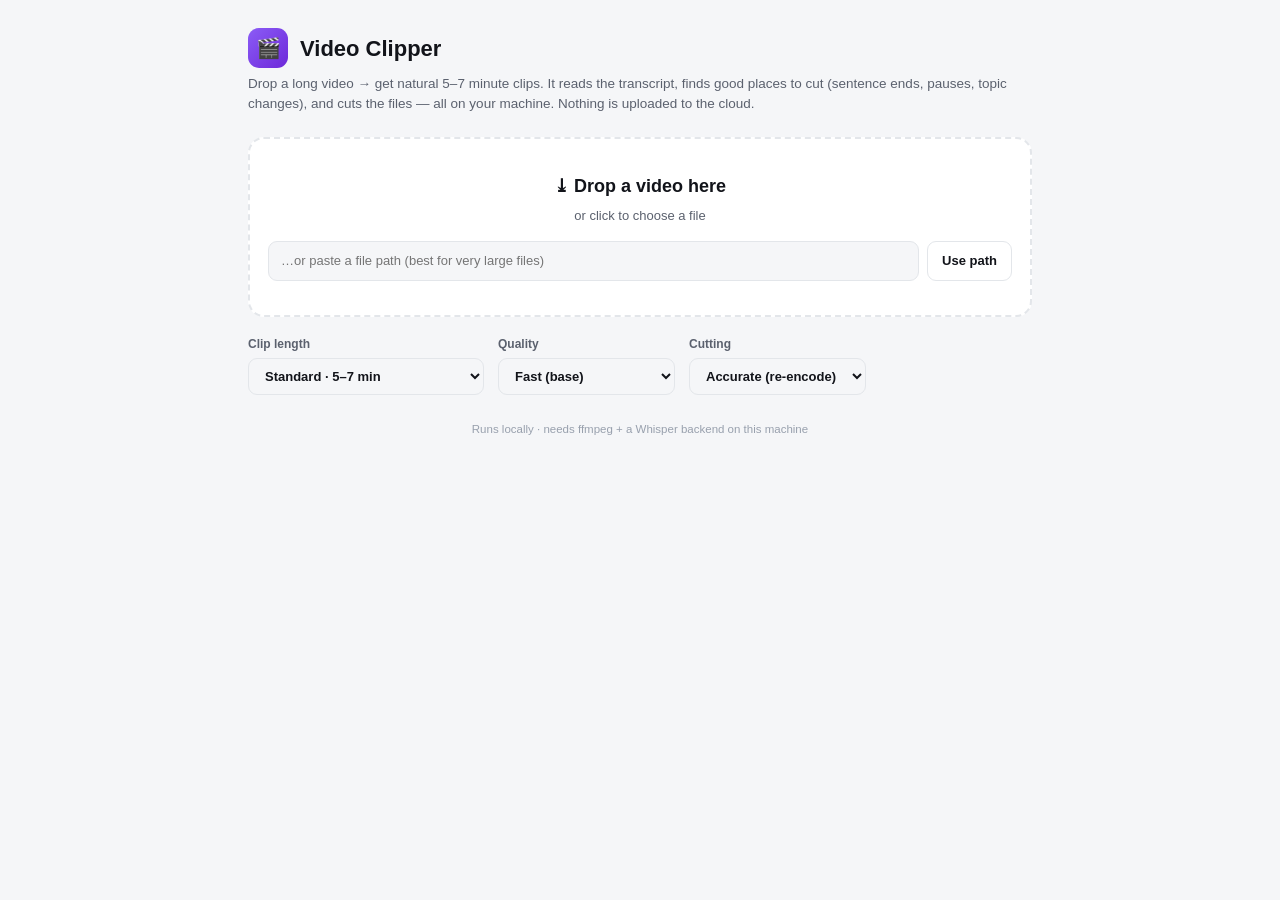
==== app/video/static/index.html @ 8dc8cff9 "Make the clipper a standalone app; unhook it from the assistant Per request ("just the video clipper" ====
<!doctype html>
<html lang="en">
<head>
<meta charset="utf-8"/>
<meta name="viewport" content="width=device-width, initial-scale=1"/>
<title>Video Clipper</title>
<style>
  :root{
    --bg:#0f1115; --card:#171a21; --line:#272b34; --fg:#e8eaed; --muted:#9aa0ac;
    --faint:#6b7280; --accent:#8b5cf6; --accent2:#6d28d9; --ok:#22c55e; --danger:#ef4444;
  }
  @media (prefers-color-scheme: light){
    :root{--bg:#f5f6f8;--card:#fff;--line:#e3e6ea;--fg:#12141a;--muted:#5b616e;--faint:#98a0ad;}
  }
  *{box-sizing:border-box}
  body{margin:0;background:var(--bg);color:var(--fg);font:15px/1.5 -apple-system,BlinkMacSystemFont,"Segoe UI",Roboto,sans-serif}
  .wrap{max-width:820px;margin:0 auto;padding:28px 18px 80px}
  header{display:flex;align-items:center;gap:12px;margin-bottom:6px}
  header .logo{width:40px;height:40px;border-radius:11px;display:grid;place-items:center;background:linear-gradient(135deg,var(--accent),var(--accent2));font-size:20px}
  h1{font-size:22px;margin:0}
  .sub{color:var(--muted);font-size:13.5px;margin:2px 0 22px}
  .dropzone{border:2px dashed var(--line);border-radius:16px;background:var(--card);padding:34px 18px;text-align:center;transition:all .18s;cursor:pointer}
  .dropzone.over{border-color:var(--accent);background:color-mix(in srgb,var(--accent) 10%,var(--card))}
  .dz-big{font-size:18px;font-weight:700}
  .dz-sub{font-size:13px;color:var(--muted);margin-top:6px}
  .row{display:flex;gap:8px;margin-top:16px;flex-wrap:wrap;justify-content:center}
  input,select,button{font:inherit;color:var(--fg)}
  input[type=text],select{padding:9px 12px;border-radius:9px;border:1px solid var(--line);background:var(--bg);font-size:13px}
  .path{flex:1;min-width:220px}
  button{cursor:pointer;border:1px solid var(--line);background:var(--card);border-radius:9px;padding:9px 14px;font-size:13px;font-weight:600}
  button.primary{background:var(--accent);border-color:var(--accent);color:#fff}
  button:disabled{opacity:.5;cursor:default}
  .opts{display:flex;gap:14px;flex-wrap:wrap;margin:18px 0}
  .opts label{display:flex;flex-direction:column;gap:5px;font-size:12px;color:var(--muted);font-weight:600}
  .panel{background:var(--card);border:1px solid var(--line);border-radius:14px;padding:16px;margin:14px 0}
  .pbar{height:9px;border-radius:6px;background:var(--line);overflow:hidden;margin-top:12px}
  .pbar>span{display:block;height:100%;width:0;background:var(--accent);border-radius:6px;transition:width .4s ease}
  .clip{background:var(--card);border:1px solid var(--line);border-radius:14px;padding:14px;margin:12px 0}
  .clip h3{margin:0 0 4px;font-size:15px}
  .clip .meta{font-size:12px;color:var(--muted);margin-bottom:8px}
  .clip .meta .why{color:var(--faint)}
  video{width:100%;max-height:260px;background:#000;border-radius:10px;margin:4px 0 8px}
  .txt{font-size:12px;color:var(--muted);max-height:56px;overflow:hidden}
  .acts{margin-top:8px;display:flex;gap:8px}
  a.btn{text-decoration:none;color:var(--fg);border:1px solid var(--line);background:var(--bg);border-radius:9px;padding:8px 13px;font-size:13px;font-weight:600}
  .note{border-radius:10px;padding:10px 12px;font-size:12.5px;background:color-mix(in srgb,var(--accent) 12%,var(--card));border:1px solid var(--line)}
  .err{color:var(--danger)}
  .foot{color:var(--faint);font-size:11.5px;text-align:center;margin-top:26px}
</style>
</head>
<body>
<div class="wrap">
  <header><div class="logo">🎬</div><div><h1>Video Clipper</h1></div></header>
  <div class="sub">Drop a long video → get natural 5–7 minute clips. It reads the transcript, finds
    good places to cut (sentence ends, pauses, topic changes), and cuts the files — all on your
    machine. Nothing is uploaded to the cloud.</div>

  <div id="dropzone" class="dropzone">
    <div class="dz-big">⤓ Drop a video here</div>
    <div class="dz-sub">or click to choose a file</div>
    <input type="file" id="file" accept="video/*,audio/*" style="display:none"/>
    <div class="row" onclick="event.stopPropagation()">
      <input type="text" id="path" class="path" placeholder="…or paste a file path (best for very large files)"/>
      <button id="pathgo">Use path</button>
    </div>
  </div>

  <div class="opts">
    <label>Clip length
      <select id="len">
        <option value="standard">Standard · 5–7 min</option>
        <option value="short">Short · 3–4 min (more clips)</option>
        <option value="bite">Bite-size · 1–2 min (most clips)</option>
        <option value="long">Long · 8–10 min</option>
      </select></label>
    <label>Quality
      <select id="model">
        <option value="base">Fast (base)</option>
        <option value="small">Better (small)</option>
        <option value="medium">Best (medium · slow)</option>
      </select></label>
    <label>Cutting
      <select id="fast">
        <option value="false">Accurate (re-encode)</option>
        <option value="true">Fast (copy)</option>
      </select></label>
  </div>

  <div id="status"></div>
  <div id="results"></div>
  <div class="foot">Runs locally · needs ffmpeg + a Whisper backend on this machine</div>
</div>

<script>
const $=s=>document.querySelector(s);
const esc=s=>(s||"").replace(/[&<>"]/g,c=>({"&":"&amp;","<":"&lt;",">":"&gt;",'"':"&quot;"}[c]));
const LEN={standard:[5,7,6],short:[3,4.5,3.5],bite:[1,2,1.5],long:[8,10,9]};
let poll=null;

function opts(){const[mn,mx,tg]=LEN[$("#len").value]||LEN.standard;
  return{min:mn,max:mx,target:tg,model:$("#model").value,fast:$("#fast").value};}

const dz=$("#dropzone");
dz.onclick=()=>$("#file").click();
$("#file").onchange=e=>{if(e.target.files[0])upload(e.target.files[0]);};
$("#pathgo").onclick=e=>{e.stopPropagation();const p=$("#path").value.trim();if(p)startPath(p);};
["dragover","dragenter"].forEach(ev=>dz.addEventListener(ev,e=>{e.preventDefault();dz.classList.add("over");}));
["dragleave","drop"].forEach(ev=>dz.addEventListener(ev,e=>{e.preventDefault();dz.classList.remove("over");}));
dz.addEventListener("drop",e=>{const f=e.dataTransfer.files[0];if(f)upload(f);});

function setStatus(text,frac){
  $("#status").innerHTML=`<div class="panel"><div>${text}</div>`+
    (frac!=null?`<div class="pbar"><span style="width:${Math.round(frac*100)}%"></span></div>`:"")+`</div>`;
}

function upload(file){
  const o=opts(),fd=new FormData();
  fd.append("file",file);fd.append("min",o.min);fd.append("max",o.max);
  fd.append("target",o.target);fd.append("model",o.model);fd.append("fast",o.fast);
  setStatus(`Uploading “${esc(file.name)}” (${(file.size/1e6).toFixed(0)} MB)…`,0.01);
  $("#results").innerHTML="";
  const xhr=new XMLHttpRequest();xhr.open("POST","/upload");
  xhr.upload.onprogress=e=>{if(e.lengthComputable)setStatus(`Uploading “${esc(file.name)}”…`,0.01+0.14*(e.loaded/e.total));};
  xhr.onload=()=>{try{const r=JSON.parse(xhr.responseText);r.job_id?watch(r.job_id):setStatus("✗ "+(r.error||"failed"));}catch{setStatus("✗ upload failed");}};
  xhr.onerror=()=>setStatus("✗ upload failed (is the app running?)");
  xhr.send(fd);
}

async function startPath(path){
  setStatus("Starting…",0.02);$("#results").innerHTML="";
  const r=await fetch("/jobs",{method:"POST",headers:{"Content-Type":"application/json"},
    body:JSON.stringify({path,...opts()})}).then(r=>r.json());
  r.job_id?watch(r.job_id):setStatus("✗ "+(r.error||"could not start"));
}

function watch(id){
  clearInterval(poll);
  const tick=async()=>{
    const j=await fetch("/jobs/"+id).then(r=>r.json());
    if(j.error){setStatus("✗ "+j.error);clearInterval(poll);return;}
    const est=j.est_clips?` · ~${j.est_clips} clips`:"";
    setStatus(`${esc(j.stage||j.status)}${est}`,j.progress);
    if(["done","plan_only","error"].includes(j.status)){clearInterval(poll);render(j);}
  };
  tick();poll=setInterval(tick,1500);
}

function render(j){
  const el=$("#results");
  if(j.status==="error"){el.innerHTML=`<div class="panel err">✗ ${esc(j.error||"failed")}</div>`;return;}
  const clips=j.clips||[],planOnly=j.status==="plan_only";
  let h="";
  if(planOnly)h+=`<div class="panel note">🛠 ffmpeg isn’t installed, so these are the planned cuts only.
    Install it (<b>brew install ffmpeg</b>) and run again to get the files.</div>`;
  h+=`<div class="panel"><b>${clips.length} clips${planOnly?" (planned)":""}</b>
    ${j.out_dir?`<div style="font-size:12px;color:var(--muted);margin-top:4px">Saved to ${esc(j.out_dir)}</div>`:""}</div>`;
  h+=clips.map(c=>{
    const mins=(c.duration/60).toFixed(1);
    const vid=c.file_url?`<video src="${esc(c.file_url)}" controls preload="none"></video>`:"";
    const dl=c.file_url?`<a class="btn" href="${esc(c.file_url)}" download>⤓ Download</a>`:"";
    const err=c.error?`<div class="err" style="font-size:11px">${esc(c.error)}</div>`:"";
    return `<div class="clip"><h3>${esc(c.title||("Clip "+(c.index+1)))}</h3>
      <div class="meta">${esc(c.start_hms)} → ${esc(c.end_hms)} · ${mins} min · <span class="why">${esc(c.reason)}</span></div>
      ${vid}${err}<div class="txt">${esc((c.text||"").slice(0,240))}</div>
      <div class="acts">${dl}</div></div>`;
  }).join("");
  el.innerHTML=h;
}
</script>
</body>
</html>
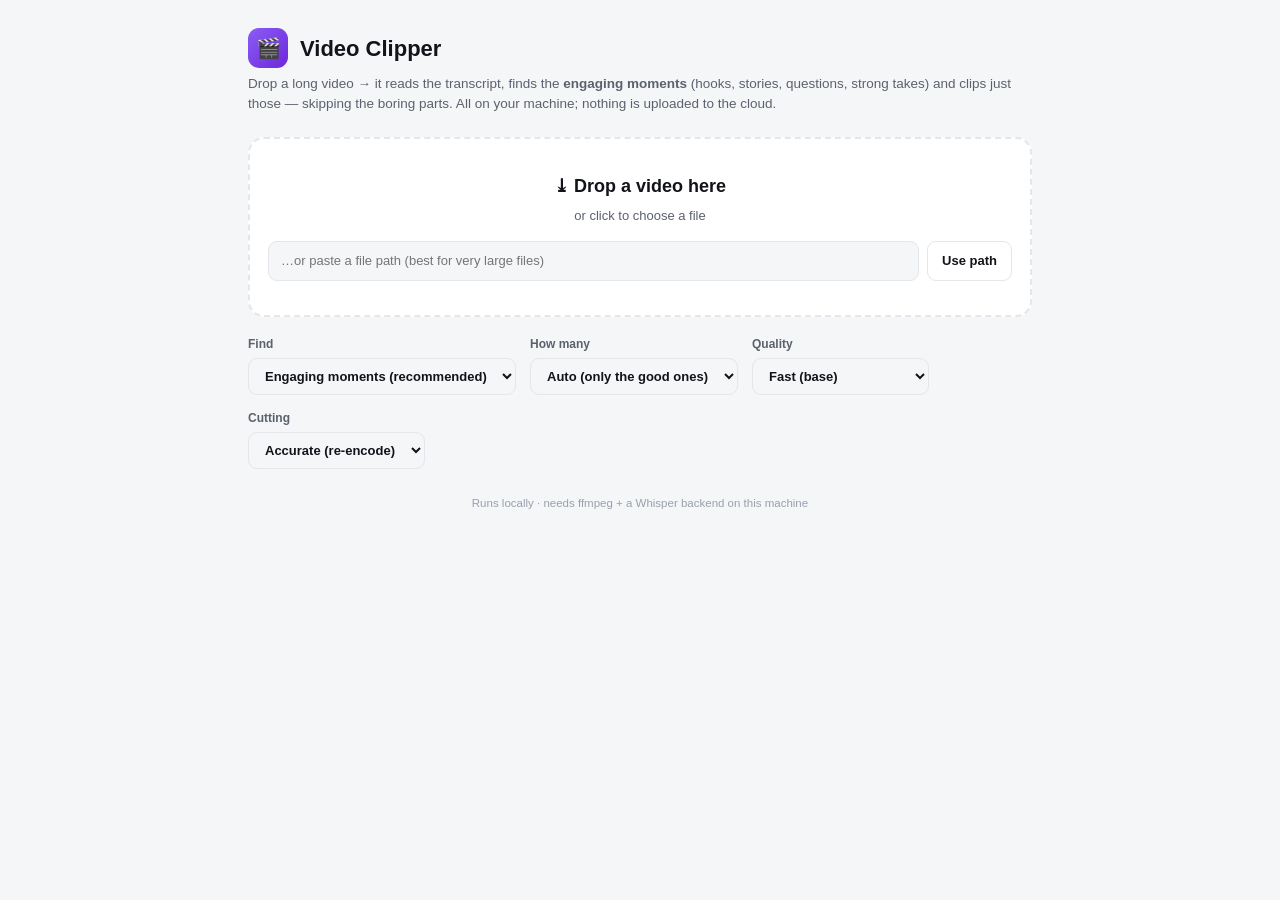
==== commit b5cc0ec3: "Clipper: find engaging moments, not uniform 5-minute chunks Real-run feedback: the clipper was slici" ====
--- a/app/video/static/index.html
+++ b/app/video/static/index.html
@@ -37,6 +37,7 @@
   .pbar>span{display:block;height:100%;width:0;background:var(--accent);border-radius:6px;transition:width .4s ease}
   .clip{background:var(--card);border:1px solid var(--line);border-radius:14px;padding:14px;margin:12px 0}
   .clip h3{margin:0 0 4px;font-size:15px}
+  .clip .score{display:inline-block;font-size:12px;font-weight:700;color:var(--accent);margin-right:7px}
   .clip .meta{font-size:12px;color:var(--muted);margin-bottom:8px}
   .clip .meta .why{color:var(--faint)}
   video{width:100%;max-height:260px;background:#000;border-radius:10px;margin:4px 0 8px}
@@ -51,9 +52,9 @@
 <body>
 <div class="wrap">
   <header><div class="logo">🎬</div><div><h1>Video Clipper</h1></div></header>
-  <div class="sub">Drop a long video → get natural 5–7 minute clips. It reads the transcript, finds
-    good places to cut (sentence ends, pauses, topic changes), and cuts the files — all on your
-    machine. Nothing is uploaded to the cloud.</div>
+  <div class="sub">Drop a long video → it reads the transcript, finds the <b>engaging moments</b>
+    (hooks, stories, questions, strong takes) and clips just those — skipping the boring parts.
+    All on your machine; nothing is uploaded to the cloud.</div>
 
   <div id="dropzone" class="dropzone">
     <div class="dz-big">⤓ Drop a video here</div>
@@ -66,12 +67,17 @@
   </div>
 
   <div class="opts">
-    <label>Clip length
-      <select id="len">
-        <option value="standard">Standard · 5–7 min</option>
-        <option value="short">Short · 3–4 min (more clips)</option>
-        <option value="bite">Bite-size · 1–2 min (most clips)</option>
-        <option value="long">Long · 8–10 min</option>
+    <label>Find
+      <select id="mode">
+        <option value="highlights">Engaging moments (recommended)</option>
+        <option value="even">Even 5–7 min chunks</option>
+      </select></label>
+    <label>How many
+      <select id="maxm">
+        <option value="">Auto (only the good ones)</option>
+        <option value="5">Up to 5</option>
+        <option value="10">Up to 10</option>
+        <option value="20">Up to 20</option>
       </select></label>
     <label>Quality
       <select id="model">
@@ -94,11 +100,12 @@
 <script>
 const $=s=>document.querySelector(s);
 const esc=s=>(s||"").replace(/[&<>"]/g,c=>({"&":"&amp;","<":"&lt;",">":"&gt;",'"':"&quot;"}[c]));
-const LEN={standard:[5,7,6],short:[3,4.5,3.5],bite:[1,2,1.5],long:[8,10,9]};
+// highlights: variable-length moments (max 8 min, aim ~3); even: uniform 5–7 min
+const MAXES={highlights:[8,3],even:[7,6]};
 let poll=null;
 
-function opts(){const[mn,mx,tg]=LEN[$("#len").value]||LEN.standard;
-  return{min:mn,max:mx,target:tg,model:$("#model").value,fast:$("#fast").value};}
+function opts(){const mode=$("#mode").value;const[mx,tg]=MAXES[mode]||MAXES.highlights;
+  return{mode,max:mx,target:tg,model:$("#model").value,fast:$("#fast").value,max_moments:$("#maxm").value};}
 
 const dz=$("#dropzone");
 dz.onclick=()=>$("#file").click();
@@ -115,8 +122,9 @@
 
 function upload(file){
   const o=opts(),fd=new FormData();
-  fd.append("file",file);fd.append("min",o.min);fd.append("max",o.max);
+  fd.append("file",file);fd.append("mode",o.mode);fd.append("max",o.max);
   fd.append("target",o.target);fd.append("model",o.model);fd.append("fast",o.fast);
+  fd.append("max_moments",o.max_moments);
   setStatus(`Uploading “${esc(file.name)}” (${(file.size/1e6).toFixed(0)} MB)…`,0.01);
   $("#results").innerHTML="";
   const xhr=new XMLHttpRequest();xhr.open("POST","/upload");
@@ -152,14 +160,15 @@
   let h="";
   if(planOnly)h+=`<div class="panel note">🛠 ffmpeg isn’t installed, so these are the planned cuts only.
     Install it (<b>brew install ffmpeg</b>) and run again to get the files.</div>`;
-  h+=`<div class="panel"><b>${clips.length} clips${planOnly?" (planned)":""}</b>
+  h+=`<div class="panel"><b>${clips.length} clippable moment${clips.length===1?"":"s"}${planOnly?" (planned)":""}</b>
     ${j.out_dir?`<div style="font-size:12px;color:var(--muted);margin-top:4px">Saved to ${esc(j.out_dir)}</div>`:""}</div>`;
   h+=clips.map(c=>{
     const mins=(c.duration/60).toFixed(1);
     const vid=c.file_url?`<video src="${esc(c.file_url)}" controls preload="none"></video>`:"";
     const dl=c.file_url?`<a class="btn" href="${esc(c.file_url)}" download>⤓ Download</a>`:"";
     const err=c.error?`<div class="err" style="font-size:11px">${esc(c.error)}</div>`:"";
-    return `<div class="clip"><h3>${esc(c.title||("Clip "+(c.index+1)))}</h3>
+    const badge=(c.score!=null)?`<span class="score">🔥 ${(+c.score).toFixed(1)}</span>`:"";
+    return `<div class="clip"><h3>${badge}${esc(c.title||("Clip "+(c.index+1)))}</h3>
       <div class="meta">${esc(c.start_hms)} → ${esc(c.end_hms)} · ${mins} min · <span class="why">${esc(c.reason)}</span></div>
       ${vid}${err}<div class="txt">${esc((c.text||"").slice(0,240))}</div>
       <div class="acts">${dl}</div></div>`;
